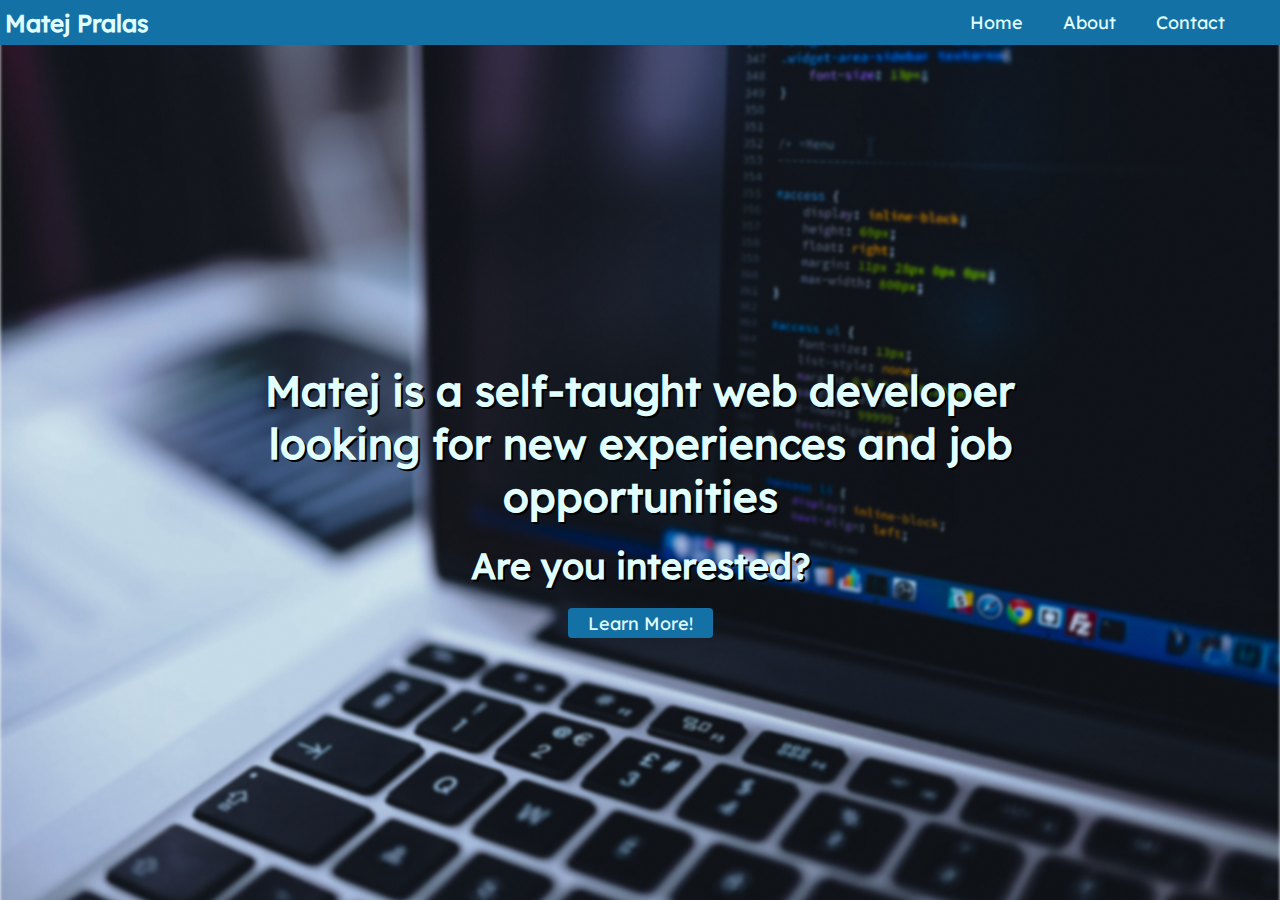
==== index.html @ ef5c55e6 "first commit, improve later" ====
<!DOCTYPE html>
<html lang="en">
	<head>
		<meta charset="UTF-8" />
		<meta name="viewport" content="width=device-width, initial-scale=1.0" />
		<meta http-equiv="X-UA-Compatible" content="ie=edge" />
		<link rel="stylesheet" href="style.css" />
		<title>My Portfolio</title>
	</head>
	<body>
		<nav class="navbar">
			<h2>Matej Pralas</h2>
			<div class="nav-list">
				<ul>
					<li><a href="#">Home</a></li>
					<li><a href="about.html">About</a></li>
					<li><a href="#">Contact</a></li>
				</ul>
			</div>
		</nav>
		<div class="main">
			<img
				class="bg-pic"
				src="./img/landing-page-pic.png"
				alt="background pic"
			/>
			<div class="text">
				<h1>
					Matej is a self-taught web developer looking for new experiences and
					job opportunities
				</h1>
				<h3>Are you interested?</h3>
				<button><a href="about.html">Learn More!</a></button>
			</div>
		</div>
	</body>
</html>
---- style.css ----
*,
*::before,
*::after {
  margin: 0;
  padding: 0;
  -webkit-box-sizing: border-box;
          box-sizing: border-box;
  font-family: LexDeca;
}

@font-face {
  font-family: LexDeca;
  src: url(./Lexend_Deca/LexendDeca-Regular.ttf);
}

.navbar {
  background-color: #1371a6;
  height: 5vh;
  width: 100%;
  margin: auto;
  display: -webkit-box;
  display: -ms-flexbox;
  display: flex;
  -webkit-box-pack: justify;
      -ms-flex-pack: justify;
          justify-content: space-between;
  -webkit-box-align: center;
      -ms-flex-align: center;
          align-items: center;
  padding: 20px 0px;
  color: #e1ffff;
}

.navbar h2 {
  padding: 10px 0 10px 5px;
}

.navbar svg {
  margin-right: 20px;
}

.navbar ul {
  margin-right: 35px;
  display: -webkit-box;
  display: -ms-flexbox;
  display: flex;
  right: 50%;
  list-style-type: none;
}

.navbar li {
  padding: 20px;
  -webkit-transition: -webkit-transform 0.15s ease-out;
  transition: -webkit-transform 0.15s ease-out;
  transition: transform 0.15s ease-out;
  transition: transform 0.15s ease-out, -webkit-transform 0.15s ease-out;
}

.navbar li a {
  font-size: 18px;
  text-decoration: none;
  color: #e1ffff;
}

.main {
  height: 95vh;
  width: 100%;
  color: #e1ffff;
  display: -webkit-box;
  display: -ms-flexbox;
  display: flex;
  -webkit-box-orient: vertical;
  -webkit-box-direction: normal;
      -ms-flex-direction: column;
          flex-direction: column;
  position: relative;
  -webkit-box-align: center;
      -ms-flex-align: center;
          align-items: center;
}

.bg-pic {
  height: 100%;
  width: 100%;
  -o-object-fit: cover;
     object-fit: cover;
}

.text {
  position: absolute;
  top: 35%;
  text-align: center;
  text-shadow: 2px 2px black;
  -webkit-box-align: center;
      -ms-flex-align: center;
          align-items: center;
}

.text h1 {
  position: relative;
  font-size: 42px;
  width: 60%;
  margin: auto;
  padding: 20px 0;
}

.text h3 {
  font-size: 36px;
}

.text button {
  margin-top: 20px;
  border-radius: 4px;
  min-height: 30px;
  background-color: #1371a6;
  border: none;
  -webkit-transition: -webkit-transform 0.3s ease-out;
  transition: -webkit-transform 0.3s ease-out;
  transition: transform 0.3s ease-out;
  transition: transform 0.3s ease-out, -webkit-transform 0.3s ease-out;
}

.text button a {
  text-decoration: none;
  color: #e1ffff;
  font-size: 18px;
  padding: 10px 20px;
}

.text button:hover {
  -webkit-transform: scale(1.5);
          transform: scale(1.5);
}

.navbar li:hover {
  -webkit-transform: scale(1.5);
          transform: scale(1.5);
}

.about {
  display: -ms-grid;
  display: grid;
  -ms-grid-rows: 60% 40%;
      grid-template-rows: 60% 40%;
  height: 95vh;
}

.header {
  position: relative;
  width: 100%;
}

.header .about-pic {
  position: absolute;
  width: 100%;
  height: 100%;
  -o-object-fit: cover;
     object-fit: cover;
}

.header h1 {
  padding-left: 20px;
  position: absolute;
  text-align: center;
  color: #e1ffff;
  top: 75%;
}

.about-text {
  position: relative;
  padding: 20px;
  display: -ms-grid;
  display: grid;
  -ms-grid-columns: (minmax(300px, 1fr))[auto-fit];
      grid-template-columns: repeat(auto-fit, minmax(300px, 1fr));
  grid-auto-rows: 1fr 1fr;
  grid-gap: 15px;
  color: #424949;
}

.about-text .text-box {
  padding: 10px 5px;
}

.about-text .text-box h3 {
  padding-bottom: 10px;
}
/*# sourceMappingURL=style.css.map */
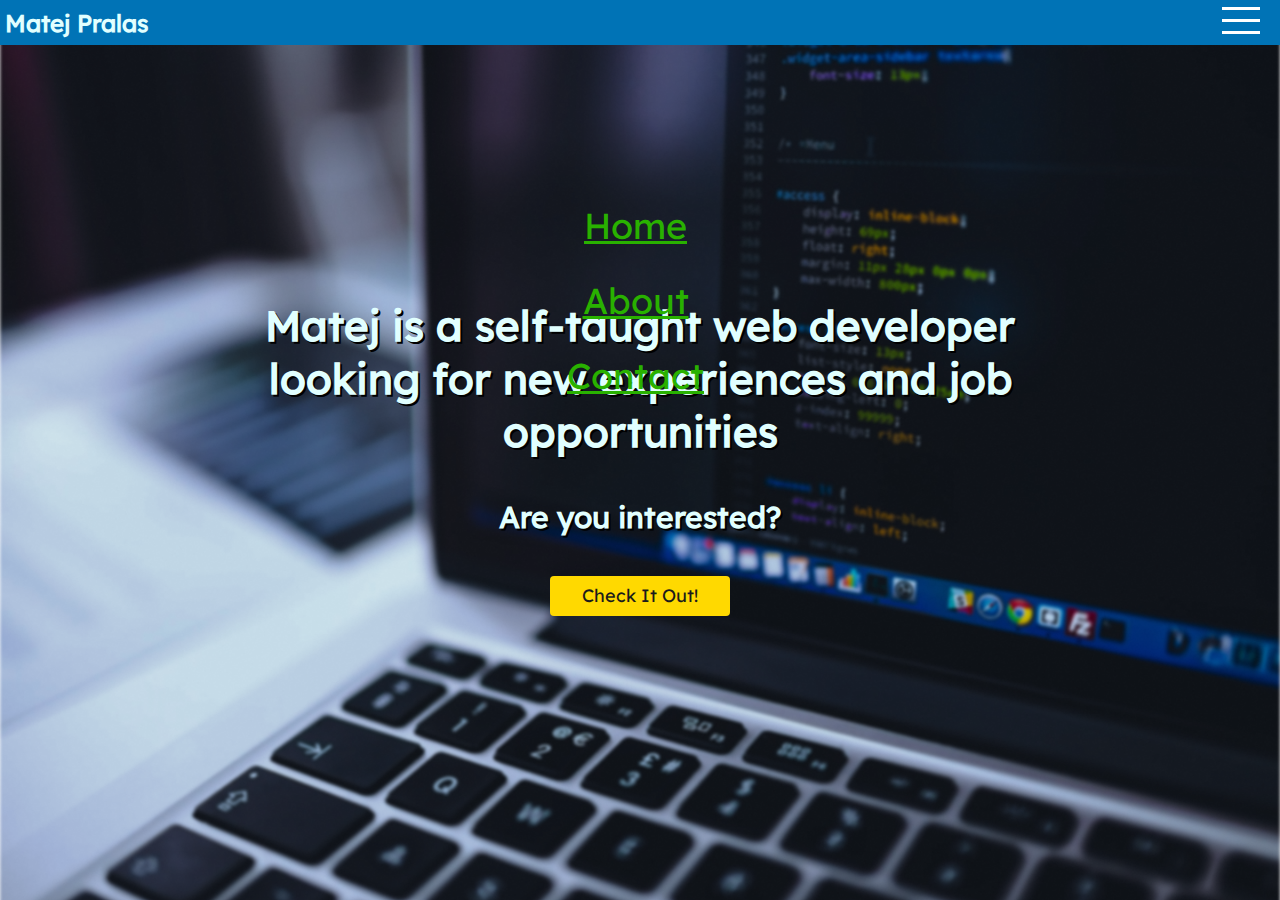
==== commit 990cdf6b: "2nd commit" ====
--- a/index.html
+++ b/index.html
@@ -10,15 +10,30 @@
 	<body>
 		<nav class="navbar">
 			<h2>Matej Pralas</h2>
-			<div class="nav-list">
+			<div class="ham-wrap">
+				<input type="checkbox" class="toggler" />
+				<svg
+					class="hamburger"
+					width="38"
+					height="27"
+					viewBox="0 0 38 27"
+					fill="none"
+					xmlns="http://www.w3.org/2000/svg"
+				>
+					<line y1="25.5" x2="38" y2="25.5" stroke="white" stroke-width="3" />
+					<line y1="13.5" x2="38" y2="13.5" stroke="white" stroke-width="3" />
+					<line y1="1.5" x2="38" y2="1.5" stroke="white" stroke-width="3" />
+				</svg>
+			</div>
+		</nav>
+		<div class="main">
+			<div class="menu">
 				<ul>
 					<li><a href="#">Home</a></li>
 					<li><a href="about.html">About</a></li>
 					<li><a href="#">Contact</a></li>
 				</ul>
 			</div>
-		</nav>
-		<div class="main">
 			<img
 				class="bg-pic"
 				src="./img/landing-page-pic.png"
@@ -30,7 +45,7 @@
 					job opportunities
 				</h1>
 				<h3>Are you interested?</h3>
-				<button><a href="about.html">Learn More!</a></button>
+				<button><a href="about.html">Check It Out!</a></button>
 			</div>
 		</div>
 	</body>
--- a/style.css
+++ b/style.css
@@ -14,7 +14,7 @@
 }
 
 .navbar {
-  background-color: #1371a6;
+  background-color: #0073b6;
   height: 5vh;
   width: 100%;
   margin: auto;
@@ -32,7 +32,7 @@
 }
 
 .navbar h2 {
-  padding: 10px 0 10px 5px;
+  padding: 10px 5px;
 }
 
 .navbar svg {
@@ -62,6 +62,21 @@
   color: #e1ffff;
 }
 
+.navbar .ham-wrap {
+  position: relative;
+}
+
+.navbar .ham-wrap .toggler {
+  opacity: 0;
+  position: absolute;
+  right: 14px;
+  top: -4px;
+  height: 38px;
+  width: 50px;
+  cursor: pointer;
+  z-index: 2;
+}
+
 .main {
   height: 95vh;
   width: 100%;
@@ -74,9 +89,37 @@
       -ms-flex-direction: column;
           flex-direction: column;
   position: relative;
-  -webkit-box-align: center;
-      -ms-flex-align: center;
-          align-items: center;
+}
+
+.main .menu {
+  display: -webkit-box;
+  display: -ms-flexbox;
+  display: flex;
+  -webkit-box-orient: vertical;
+  -webkit-box-direction: normal;
+      -ms-flex-direction: column;
+          flex-direction: column;
+  position: absolute;
+  right: 45%;
+  top: 15%;
+  -ms-flex-line-pack: center;
+      align-content: center;
+  z-index: 2;
+}
+
+.main .menu ul {
+  list-style: none;
+  text-align: center;
+}
+
+.main .menu ul li {
+  text-decoration: none;
+  padding-top: 30px;
+}
+
+.main .menu ul li a {
+  color: #29b100;
+  font-size: 36px;
 }
 
 .bg-pic {
@@ -88,12 +131,12 @@
 
 .text {
   position: absolute;
-  top: 35%;
   text-align: center;
   text-shadow: 2px 2px black;
   -webkit-box-align: center;
       -ms-flex-align: center;
           align-items: center;
+  top: 25%;
 }
 
 .text h1 {
@@ -101,18 +144,19 @@
   font-size: 42px;
   width: 60%;
   margin: auto;
-  padding: 20px 0;
+  padding: 40px 0;
 }
 
 .text h3 {
-  font-size: 36px;
+  font-size: 30px;
 }
 
 .text button {
-  margin-top: 20px;
+  margin-top: 40px;
+  min-width: 180px;
+  min-height: 40px;
   border-radius: 4px;
-  min-height: 30px;
-  background-color: #1371a6;
+  background-color: #ffd900;
   border: none;
   -webkit-transition: -webkit-transform 0.3s ease-out;
   transition: -webkit-transform 0.3s ease-out;
@@ -122,7 +166,7 @@
 
 .text button a {
   text-decoration: none;
-  color: #e1ffff;
+  color: #1b1b1b;
   font-size: 18px;
   padding: 10px 20px;
 }
@@ -184,5 +228,18 @@
 
 .about-text .text-box h3 {
   padding-bottom: 10px;
+  color: #424949;
+}
+
+@media (max-width: 1024px) {
+  .text h1 {
+    font-size: 32px;
+  }
+  .text h3 {
+    font-size: 22px;
+  }
+  .navbar h2 {
+    font-size: 18px;
+  }
 }
 /*# sourceMappingURL=style.css.map */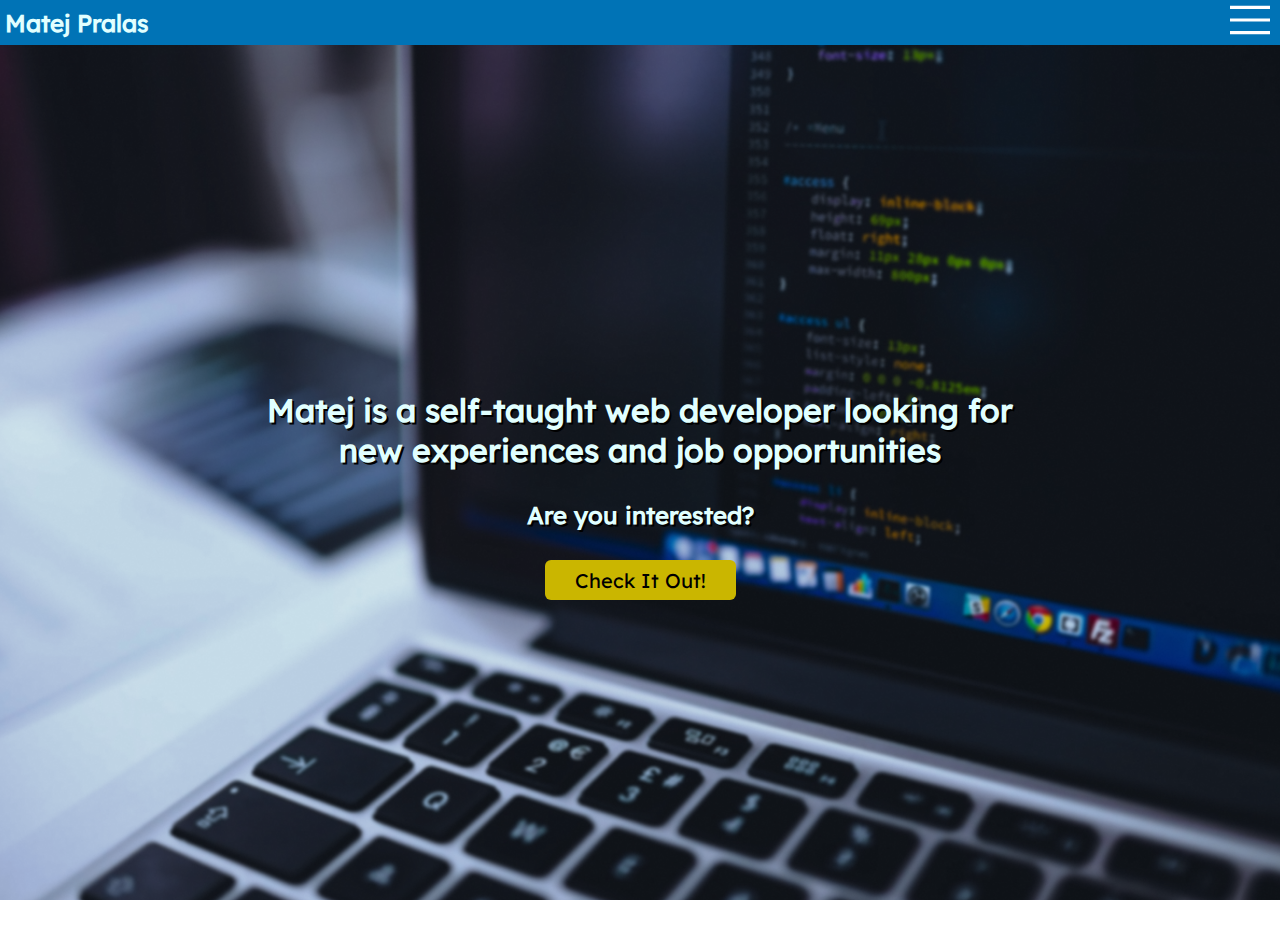
==== commit 494d5dad: "Added hamburger menu to index.html, TODO: add media queries for different devices and fix about page" ====
--- a/index.html
+++ b/index.html
@@ -10,8 +10,18 @@
 	<body>
 		<nav class="navbar">
 			<h2>Matej Pralas</h2>
-			<div class="ham-wrap">
+		</nav>
+		<div class="main">
+			<div class="menu-wrap">
 				<input type="checkbox" class="toggler" />
+				<div class="menu">
+					<div></div>
+					<ul class="menu-text">
+						<li><a href="#">Home</a></li>
+						<li><a href="about.html">About</a></li>
+						<li><a href="#">Contact</a></li>
+					</ul>
+				</div>
 				<svg
 					class="hamburger"
 					width="38"
@@ -25,27 +35,20 @@
 					<line y1="1.5" x2="38" y2="1.5" stroke="white" stroke-width="3" />
 				</svg>
 			</div>
-		</nav>
-		<div class="main">
-			<div class="menu">
-				<ul>
-					<li><a href="#">Home</a></li>
-					<li><a href="about.html">About</a></li>
-					<li><a href="#">Contact</a></li>
-				</ul>
-			</div>
 			<img
 				class="bg-pic"
 				src="./img/landing-page-pic.png"
 				alt="background pic"
 			/>
 			<div class="text">
-				<h1>
-					Matej is a self-taught web developer looking for new experiences and
-					job opportunities
-				</h1>
-				<h3>Are you interested?</h3>
-				<button><a href="about.html">Check It Out!</a></button>
+				<div class="text-inner">
+					<h1>
+						Matej is a self-taught web developer looking for new experiences and
+						job opportunities
+					</h1>
+					<h2>Are you interested?</h2>
+					<button><a href="about.html">Check It Out!</a></button>
+				</div>
 			</div>
 		</div>
 	</body>
--- a/style.css
+++ b/style.css
@@ -6,6 +6,7 @@
   -webkit-box-sizing: border-box;
           box-sizing: border-box;
   font-family: LexDeca;
+  overflow: hidden;
 }
 
 @font-face {
@@ -17,7 +18,6 @@
   background-color: #0073b6;
   height: 5vh;
   width: 100%;
-  margin: auto;
   display: -webkit-box;
   display: -ms-flexbox;
   display: flex;
@@ -27,60 +27,14 @@
   -webkit-box-align: center;
       -ms-flex-align: center;
           align-items: center;
-  padding: 20px 0px;
+  padding: 20px 5px;
   color: #e1ffff;
-}
-
-.navbar h2 {
-  padding: 10px 5px;
-}
-
-.navbar svg {
-  margin-right: 20px;
-}
-
-.navbar ul {
-  margin-right: 35px;
-  display: -webkit-box;
-  display: -ms-flexbox;
-  display: flex;
-  right: 50%;
-  list-style-type: none;
-}
-
-.navbar li {
-  padding: 20px;
-  -webkit-transition: -webkit-transform 0.15s ease-out;
-  transition: -webkit-transform 0.15s ease-out;
-  transition: transform 0.15s ease-out;
-  transition: transform 0.15s ease-out, -webkit-transform 0.15s ease-out;
-}
-
-.navbar li a {
-  font-size: 18px;
-  text-decoration: none;
-  color: #e1ffff;
-}
-
-.navbar .ham-wrap {
-  position: relative;
-}
-
-.navbar .ham-wrap .toggler {
-  opacity: 0;
-  position: absolute;
-  right: 14px;
-  top: -4px;
-  height: 38px;
-  width: 50px;
-  cursor: pointer;
-  z-index: 2;
+  z-index: 1;
 }
 
 .main {
   height: 95vh;
   width: 100%;
-  color: #e1ffff;
   display: -webkit-box;
   display: -ms-flexbox;
   display: flex;
@@ -88,10 +42,29 @@
   -webkit-box-direction: normal;
       -ms-flex-direction: column;
           flex-direction: column;
-  position: relative;
-}
-
-.main .menu {
+}
+
+.main img {
+  -webkit-transform: scale(1.05);
+          transform: scale(1.05);
+  height: 100%;
+  width: 100%;
+  -o-object-fit: cover;
+     object-fit: cover;
+}
+
+.menu {
+  visibility: hidden;
+  position: absolute;
+  width: 100%;
+  height: 100%;
+  z-index: 2;
+}
+
+.menu .menu-text {
+  opacity: 0;
+  width: 100%;
+  height: 100%;
   display: -webkit-box;
   display: -ms-flexbox;
   display: flex;
@@ -99,147 +72,132 @@
   -webkit-box-direction: normal;
       -ms-flex-direction: column;
           flex-direction: column;
-  position: absolute;
-  right: 45%;
-  top: 15%;
-  -ms-flex-line-pack: center;
-      align-content: center;
-  z-index: 2;
-}
-
-.main .menu ul {
-  list-style: none;
-  text-align: center;
-}
-
-.main .menu ul li {
-  text-decoration: none;
-  padding-top: 30px;
-}
-
-.main .menu ul li a {
-  color: #29b100;
-  font-size: 36px;
-}
-
-.bg-pic {
-  height: 100%;
-  width: 100%;
-  -o-object-fit: cover;
-     object-fit: cover;
-}
-
-.text {
-  position: absolute;
-  text-align: center;
-  text-shadow: 2px 2px black;
   -webkit-box-align: center;
       -ms-flex-align: center;
           align-items: center;
-  top: 25%;
-}
-
-.text h1 {
-  position: relative;
-  font-size: 42px;
-  width: 60%;
-  margin: auto;
+  -webkit-box-pack: center;
+      -ms-flex-pack: center;
+          justify-content: center;
+  text-align: center;
+  -webkit-transform: scale(0);
+          transform: scale(0);
+  -webkit-transition: all 0.8s ease-out;
+  transition: all 0.8s ease-out;
+}
+
+.menu .menu-text li {
+  color: #e1ffff;
   padding: 40px 0;
-}
-
-.text h3 {
-  font-size: 30px;
-}
-
-.text button {
-  margin-top: 40px;
-  min-width: 180px;
-  min-height: 40px;
-  border-radius: 4px;
-  background-color: #ffd900;
-  border: none;
-  -webkit-transition: -webkit-transform 0.3s ease-out;
-  transition: -webkit-transform 0.3s ease-out;
-  transition: transform 0.3s ease-out;
-  transition: transform 0.3s ease-out, -webkit-transform 0.3s ease-out;
-}
-
-.text button a {
+  font-size: 36px;
+  -webkit-transition: -webkit-transform 0.3s ease;
+  transition: -webkit-transform 0.3s ease;
+  transition: transform 0.3s ease;
+  transition: transform 0.3s ease, -webkit-transform 0.3s ease;
+}
+
+.menu .menu-text li a {
   text-decoration: none;
-  color: #1b1b1b;
-  font-size: 18px;
-  padding: 10px 20px;
-}
-
-.text button:hover {
-  -webkit-transform: scale(1.5);
-          transform: scale(1.5);
-}
-
-.navbar li:hover {
-  -webkit-transform: scale(1.5);
-          transform: scale(1.5);
-}
-
-.about {
-  display: -ms-grid;
-  display: grid;
-  -ms-grid-rows: 60% 40%;
-      grid-template-rows: 60% 40%;
-  height: 95vh;
-}
-
-.header {
-  position: relative;
-  width: 100%;
-}
-
-.header .about-pic {
-  position: absolute;
-  width: 100%;
-  height: 100%;
-  -o-object-fit: cover;
-     object-fit: cover;
-}
-
-.header h1 {
-  padding-left: 20px;
-  position: absolute;
+  color: inherit;
+  cursor: pointer;
+}
+
+.hamburger,
+.toggler {
+  position: absolute;
+  right: 0;
+  top: 0;
+  width: 40px;
+  height: 40px;
+  margin-right: 10px;
+}
+
+.toggler {
+  opacity: 0;
+  z-index: 3;
+  cursor: pointer;
+}
+
+.text {
+  position: absolute;
+  display: -webkit-box;
+  display: -ms-flexbox;
+  display: flex;
+  -webkit-box-orient: vertical;
+  -webkit-box-direction: normal;
+      -ms-flex-direction: column;
+          flex-direction: column;
+  width: 100%;
+  height: 100%;
+  -webkit-box-pack: center;
+      -ms-flex-pack: center;
+          justify-content: center;
+  -webkit-box-align: center;
+      -ms-flex-align: center;
+          align-items: center;
   text-align: center;
   color: #e1ffff;
-  top: 75%;
-}
-
-.about-text {
-  position: relative;
-  padding: 20px;
-  display: -ms-grid;
-  display: grid;
-  -ms-grid-columns: (minmax(300px, 1fr))[auto-fit];
-      grid-template-columns: repeat(auto-fit, minmax(300px, 1fr));
-  grid-auto-rows: 1fr 1fr;
-  grid-gap: 15px;
-  color: #424949;
-}
-
-.about-text .text-box {
-  padding: 10px 5px;
-}
-
-.about-text .text-box h3 {
-  padding-bottom: 10px;
-  color: #424949;
-}
-
-@media (max-width: 1024px) {
-  .text h1 {
-    font-size: 32px;
-  }
-  .text h3 {
-    font-size: 22px;
-  }
-  .navbar h2 {
-    font-size: 18px;
-  }
+  text-shadow: 2px 2px black;
+}
+
+.text .text-inner {
+  width: 60%;
+}
+
+.text .text-inner h2 {
+  padding: 30px 0;
+}
+
+.text .text-inner button {
+  border-radius: 6px;
+  min-width: 150px;
+  min-height: 40px;
+  background-color: #cab600;
+  border-style: none;
+}
+
+.text .text-inner button a {
+  color: inherit;
+  text-decoration: none;
+  font-size: 20px;
+  padding: 30px;
+}
+
+.toggler:checked ~ .menu {
+  visibility: visible;
+  z-index: 3;
+}
+
+.menu > div {
+  position: absolute;
+  width: 300vw;
+  height: 300vh;
+  bottom: -30%;
+  left: -60%;
+  border-radius: 50%;
+  content: "";
+  background: rgba(0, 26, 97, 0.85);
+  z-index: 2;
+  -webkit-transform: scale(0);
+          transform: scale(0);
+  -webkit-transition: all 0.6s ease-out;
+  transition: all 0.6s ease-out;
+}
+
+.toggler:checked ~ .menu > div {
+  -webkit-transform: scale(1);
+          transform: scale(1);
+}
+
+.toggler:checked ~ .menu > .menu-text {
+  opacity: 1;
+  position: absolute;
+  z-index: 3;
+  -webkit-transform: scale(1);
+          transform: scale(1);
+}
+
+.toggler:checked ~ .menu .menu-text li:hover {
+  -webkit-transform: scale(1.4);
+          transform: scale(1.4);
 }
 /*# sourceMappingURL=style.css.map */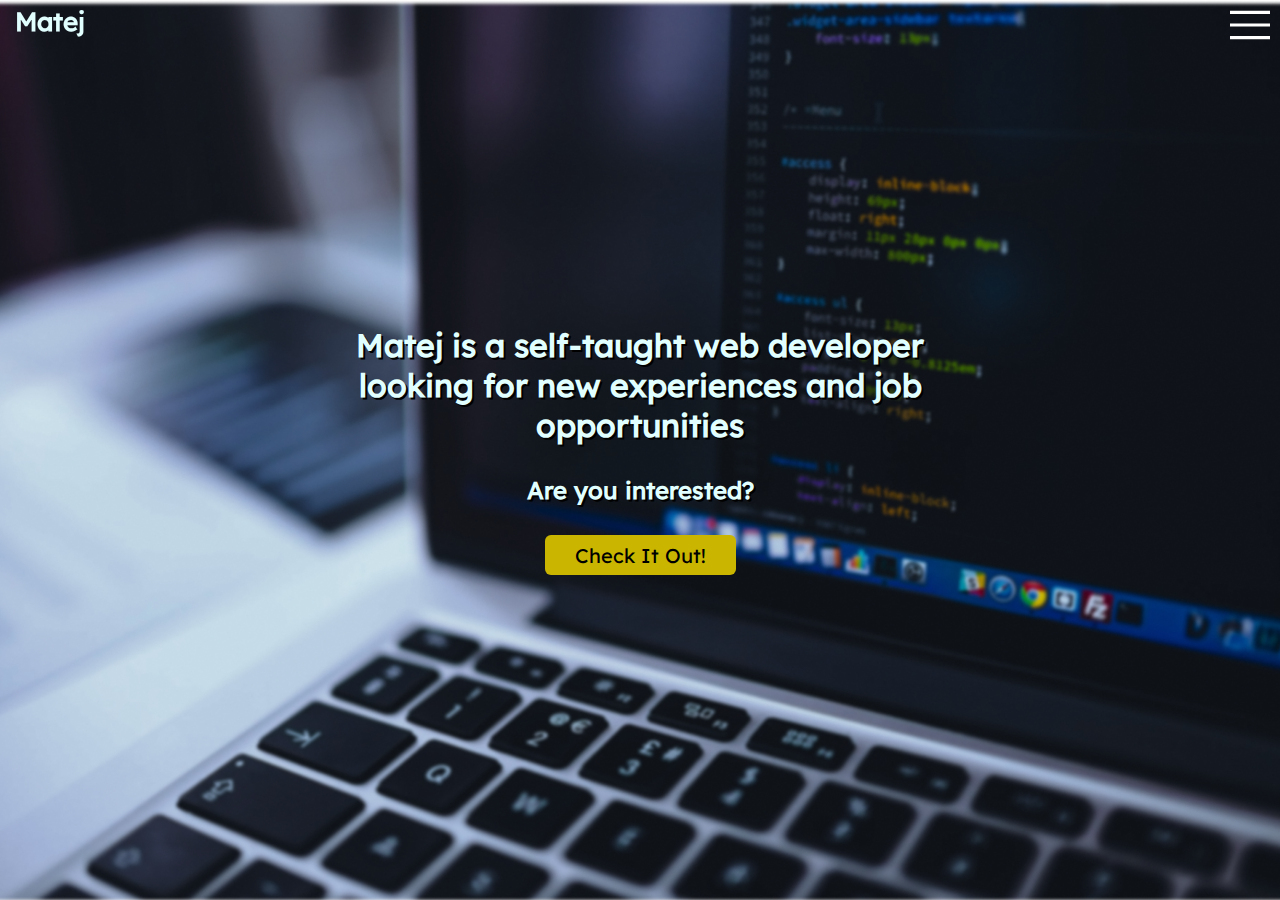
==== commit 710252df: "tweaked the hamburger menu, TODO: Contact page" ====
--- a/index.html
+++ b/index.html
@@ -4,50 +4,49 @@
 		<meta charset="UTF-8" />
 		<meta name="viewport" content="width=device-width, initial-scale=1.0" />
 		<meta http-equiv="X-UA-Compatible" content="ie=edge" />
-		<link rel="stylesheet" href="style.css" />
+		<link rel="stylesheet" href="./css/style.css" />
+		<link rel="stylesheet" href="./css/menu.css" />
 		<title>My Portfolio</title>
 	</head>
 	<body>
-		<nav class="navbar">
-			<h2>Matej Pralas</h2>
-		</nav>
-		<div class="main">
-			<div class="menu-wrap">
-				<input type="checkbox" class="toggler" />
-				<div class="menu">
-					<div></div>
-					<ul class="menu-text">
-						<li><a href="#">Home</a></li>
-						<li><a href="about.html">About</a></li>
-						<li><a href="#">Contact</a></li>
-					</ul>
-				</div>
-				<svg
-					class="hamburger"
-					width="38"
-					height="27"
-					viewBox="0 0 38 27"
-					fill="none"
-					xmlns="http://www.w3.org/2000/svg"
-				>
-					<line y1="25.5" x2="38" y2="25.5" stroke="white" stroke-width="3" />
-					<line y1="13.5" x2="38" y2="13.5" stroke="white" stroke-width="3" />
-					<line y1="1.5" x2="38" y2="1.5" stroke="white" stroke-width="3" />
-				</svg>
+		<div class="container">
+			<h2 class="logo"><a href="index.html">Matej</a></h2>
+			<input type="checkbox" class="toggler" />
+			<div class="menu">
+				<div></div>
+				<ul class="menu-text">
+					<li><a href="#">Home</a></li>
+					<li><a href="about.html">About</a></li>
+					<li><a href="#">Contact</a></li>
+				</ul>
 			</div>
-			<img
-				class="bg-pic"
-				src="./img/landing-page-pic.png"
-				alt="background pic"
-			/>
-			<div class="text">
-				<div class="text-inner">
-					<h1>
-						Matej is a self-taught web developer looking for new experiences and
-						job opportunities
-					</h1>
-					<h2>Are you interested?</h2>
-					<button><a href="about.html">Check It Out!</a></button>
+			<svg
+				class="hamburger"
+				width="38"
+				height="27"
+				viewBox="0 0 38 27"
+				fill="none"
+				xmlns="http://www.w3.org/2000/svg"
+			>
+				<line y1="25.5" x2="38" y2="25.5" stroke="white" stroke-width="3" />
+				<line y1="13.5" x2="38" y2="13.5" stroke="white" stroke-width="3" />
+				<line y1="1.5" x2="38" y2="1.5" stroke="white" stroke-width="3" />
+			</svg>
+			<div class="main">
+				<img
+					class="bg-pic"
+					src="./img/landing-page-pic.png"
+					alt="background pic"
+				/>
+				<div class="text">
+					<div class="text-inner">
+						<h1>
+							Matej is a self-taught web developer looking for new experiences
+							and job opportunities
+						</h1>
+						<h2>Are you interested?</h2>
+						<button><a href="about.html">Check It Out!</a></button>
+					</div>
 				</div>
 			</div>
 		</div>
--- a/css/style.css
+++ b/css/style.css
@@ -0,0 +1,158 @@
+*,
+*::before,
+*::after {
+  margin: 0;
+  padding: 0;
+  -webkit-box-sizing: border-box;
+          box-sizing: border-box;
+  font-family: LexDeca;
+}
+
+@font-face {
+  font-family: LexDeca;
+  src: url(../Lexend_Deca/LexendDeca-Regular.ttf);
+}
+
+.container {
+  position: relative;
+  height: 100%;
+  width: 100%;
+}
+
+.logo {
+  font-size: 26px;
+  position: fixed;
+  height: 5vh;
+  color: #e1ffff;
+  margin-left: 10px;
+  padding: 5px;
+  z-index: 5;
+}
+
+.logo a {
+  text-decoration: none;
+  color: inherit;
+}
+
+.main {
+  height: 100vh;
+  width: 100vw;
+  display: -webkit-box;
+  display: -ms-flexbox;
+  display: flex;
+  -webkit-box-orient: vertical;
+  -webkit-box-direction: normal;
+      -ms-flex-direction: column;
+          flex-direction: column;
+}
+
+.main img {
+  height: 100%;
+  width: 100%;
+  -o-object-fit: cover;
+     object-fit: cover;
+}
+
+.text {
+  position: absolute;
+  display: -webkit-box;
+  display: -ms-flexbox;
+  display: flex;
+  -webkit-box-orient: vertical;
+  -webkit-box-direction: normal;
+      -ms-flex-direction: column;
+          flex-direction: column;
+  width: 100%;
+  height: 100%;
+  -webkit-box-pack: center;
+      -ms-flex-pack: center;
+          justify-content: center;
+  -webkit-box-align: center;
+      -ms-flex-align: center;
+          align-items: center;
+  text-align: center;
+  color: #e1ffff;
+  text-shadow: 2px 2px black;
+}
+
+.text .text-inner {
+  width: 50%;
+}
+
+.text .text-inner h2 {
+  padding: 30px 0;
+}
+
+.text .text-inner button {
+  border-radius: 6px;
+  min-width: 150px;
+  min-height: 40px;
+  background-color: #cab600;
+  border-style: none;
+}
+
+.text .text-inner button a {
+  color: inherit;
+  text-decoration: none;
+  font-size: 20px;
+  padding: 30px;
+}
+
+.header {
+  height: 45vh;
+  width: 100%;
+}
+
+.header img {
+  height: 100%;
+  width: 100%;
+  -o-object-fit: cover;
+     object-fit: cover;
+}
+
+.header h1 {
+  position: absolute;
+  top: 35vh;
+  color: #e1ffff;
+  padding-left: 20px;
+}
+
+.about-text {
+  position: absolute;
+  z-index: 3;
+  padding: 10px;
+  height: 100%;
+  width: 100%;
+  display: -ms-grid;
+  display: grid;
+  grid-gap: 10px;
+  -ms-grid-columns: (minmax(300px, 1fr))[auto-fit];
+      grid-template-columns: repeat(auto-fit, minmax(300px, 1fr));
+  -ms-grid-rows: (minmax(200px, 1fr))[auto-fit];
+      grid-template-rows: repeat(auto-fit, minmax(200px, 1fr));
+  -webkit-box-pack: center;
+      -ms-flex-pack: center;
+          justify-content: center;
+  margin: auto;
+}
+
+.about-text h3 {
+  padding-bottom: 15px;
+}
+
+.box {
+  width: 100%;
+  height: 100%;
+  -ms-flex-line-pack: center;
+      align-content: center;
+  -webkit-box-pack: center;
+      -ms-flex-pack: center;
+          justify-content: center;
+  padding: 10px;
+  -ms-flex-item-align: center;
+      -ms-grid-row-align: center;
+      align-self: center;
+  -ms-grid-column-align: center;
+      justify-self: center;
+}
+/*# sourceMappingURL=style.css.map */--- a/css/menu.css
+++ b/css/menu.css
@@ -0,0 +1,113 @@
+.menu-wrap {
+  overflow: hidden;
+}
+
+.menu {
+  opacity: 0;
+  position: absolute;
+  width: 100%;
+  height: 100%;
+  z-index: 0;
+  -webkit-transition: all 0.8s ease-out;
+  transition: all 0.8s ease-out;
+  overflow: hidden;
+}
+
+.menu .menu-text {
+  width: 100%;
+  height: 100%;
+  display: -webkit-box;
+  display: -ms-flexbox;
+  display: flex;
+  -webkit-box-orient: vertical;
+  -webkit-box-direction: normal;
+      -ms-flex-direction: column;
+          flex-direction: column;
+  -webkit-box-align: center;
+      -ms-flex-align: center;
+          align-items: center;
+  -webkit-box-pack: center;
+      -ms-flex-pack: center;
+          justify-content: center;
+  text-align: center;
+  -webkit-transform: scale(0);
+          transform: scale(0);
+  -webkit-transition: all 0.8s ease-out;
+  transition: all 0.8s ease-out;
+}
+
+.menu .menu-text li {
+  color: #e1ffff;
+  padding: 40px 0;
+  font-size: 36px;
+  -webkit-transition: -webkit-transform 0.3s ease;
+  transition: -webkit-transform 0.3s ease;
+  transition: transform 0.3s ease;
+  transition: transform 0.3s ease, -webkit-transform 0.3s ease;
+  list-style: none;
+}
+
+.menu .menu-text li a {
+  text-decoration: none;
+  color: inherit;
+  cursor: pointer;
+}
+
+.hamburger,
+.toggler {
+  position: fixed;
+  height: 5vh;
+  right: 0;
+  top: 0;
+  width: 40px;
+  height: 40px;
+  margin: 5px 10px;
+  z-index: 10;
+}
+
+.toggler {
+  opacity: 0;
+  z-index: 11;
+  cursor: pointer;
+}
+
+.toggler:checked ~ .menu {
+  opacity: 1;
+  z-index: 2;
+}
+
+.menu > div {
+  position: absolute;
+  width: 300%;
+  height: 300%;
+  bottom: -30%;
+  left: -60%;
+  border-radius: 50%;
+  content: "";
+  background: rgba(0, 26, 97, 0.85);
+  z-index: 2;
+  -webkit-transform: scale(0);
+          transform: scale(0);
+  -webkit-transition: all 0.6s ease-out;
+  transition: all 0.6s ease-out;
+  overflow: hidden;
+}
+
+.toggler:checked ~ .menu > div {
+  -webkit-transform: scale(1);
+          transform: scale(1);
+}
+
+.toggler:checked ~ .menu > .menu-text {
+  opacity: 1;
+  position: absolute;
+  z-index: 3;
+  -webkit-transform: scale(1);
+          transform: scale(1);
+}
+
+.toggler:checked ~ .menu .menu-text li:hover {
+  -webkit-transform: scale(1.4);
+          transform: scale(1.4);
+}
+/*# sourceMappingURL=menu.css.map */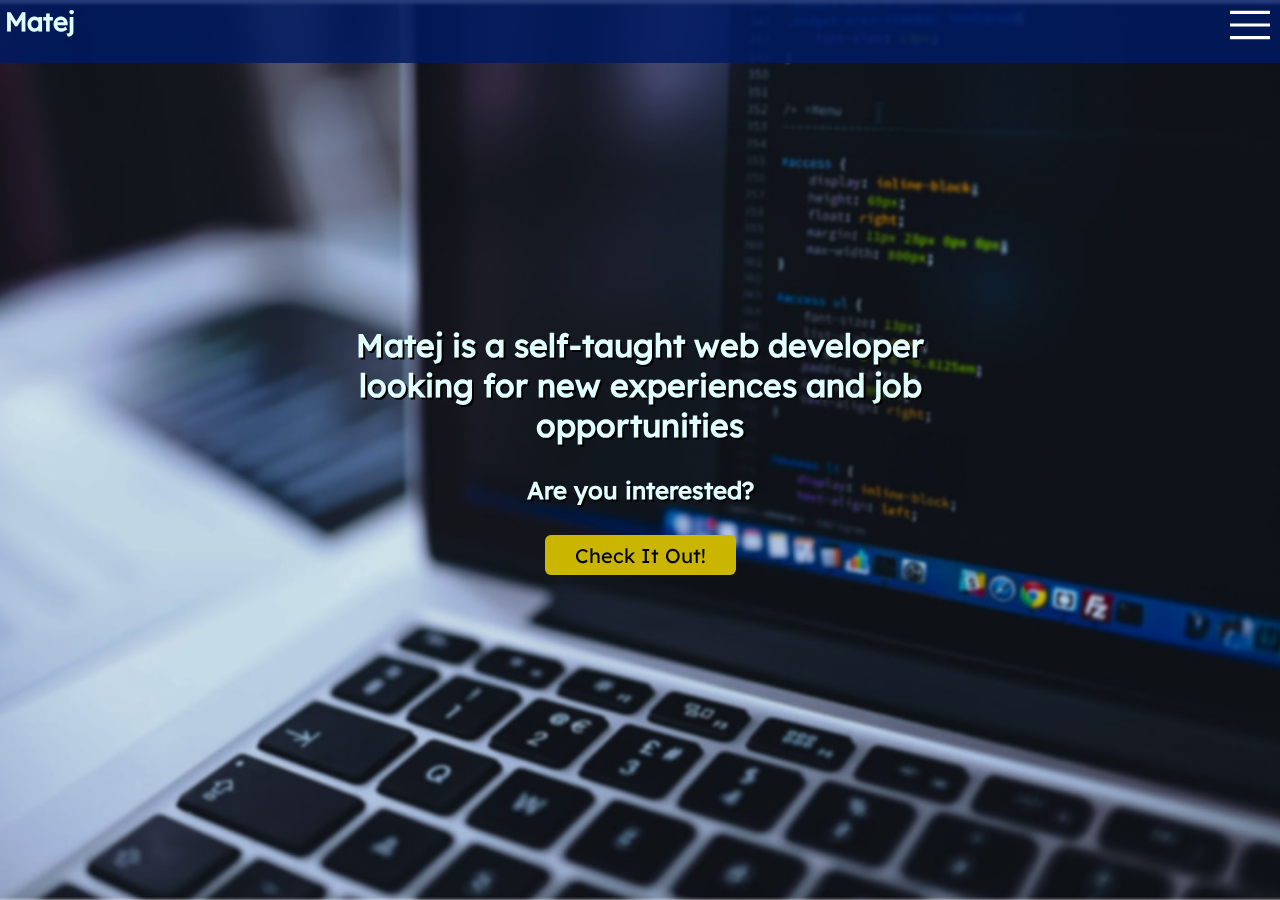
==== commit cd1d3ce3: "media querie" ====
--- a/index.html
+++ b/index.html
@@ -35,7 +35,7 @@
 			<div class="main">
 				<img
 					class="bg-pic"
-					src="./img/landing-page-pic.png"
+					src="./img/landing-page-pic.jpg"
 					alt="background pic"
 				/>
 				<div class="text">
@@ -45,7 +45,7 @@
 							and job opportunities
 						</h1>
 						<h2>Are you interested?</h2>
-						<button><a href="about.html">Check It Out!</a></button>
+						<button><a href="about.html"><span>Check It Out!</span></a></button>
 					</div>
 				</div>
 			</div>
--- a/css/style.css
+++ b/css/style.css
@@ -22,11 +22,12 @@
 .logo {
   font-size: 26px;
   position: fixed;
-  height: 5vh;
+  height: 7vh;
+  width: 100vw;
+  background: rgba(0, 26, 97, 0.85);
   color: #e1ffff;
-  margin-left: 10px;
   padding: 5px;
-  z-index: 5;
+  z-index: 3;
 }
 
 .logo a {
@@ -89,13 +90,16 @@
   min-height: 40px;
   background-color: #cab600;
   border-style: none;
+  text-align: center;
 }
 
 .text .text-inner button a {
   color: inherit;
   text-decoration: none;
   font-size: 20px;
-  padding: 30px;
+  padding: 0 30px;
+  -ms-flex-line-pack: center;
+      align-content: center;
 }
 
 .header {
@@ -119,7 +123,7 @@
 
 .about-text {
   position: absolute;
-  z-index: 3;
+  z-index: 1;
   padding: 10px;
   height: 100%;
   width: 100%;
@@ -155,4 +159,17 @@
   -ms-grid-column-align: center;
       justify-self: center;
 }
+
+@media (max-width: 720px) {
+  .container .text-inner h1 {
+    font-size: 24px;
+  }
+  .container .text-inner h2 {
+    font-size: 18px;
+  }
+  .container .text-inner a {
+    font-size: 18px;
+    text-align: center;
+  }
+}
 /*# sourceMappingURL=style.css.map */--- a/css/menu.css
+++ b/css/menu.css
@@ -1,10 +1,6 @@
-.menu-wrap {
-  overflow: hidden;
-}
-
 .menu {
   opacity: 0;
-  position: absolute;
+  position: fixed;
   width: 100%;
   height: 100%;
   z-index: 0;
@@ -85,7 +81,7 @@
   border-radius: 50%;
   content: "";
   background: rgba(0, 26, 97, 0.85);
-  z-index: 2;
+  z-index: 3;
   -webkit-transform: scale(0);
           transform: scale(0);
   -webkit-transition: all 0.6s ease-out;
@@ -101,7 +97,7 @@
 .toggler:checked ~ .menu > .menu-text {
   opacity: 1;
   position: absolute;
-  z-index: 3;
+  z-index: 6;
   -webkit-transform: scale(1);
           transform: scale(1);
 }
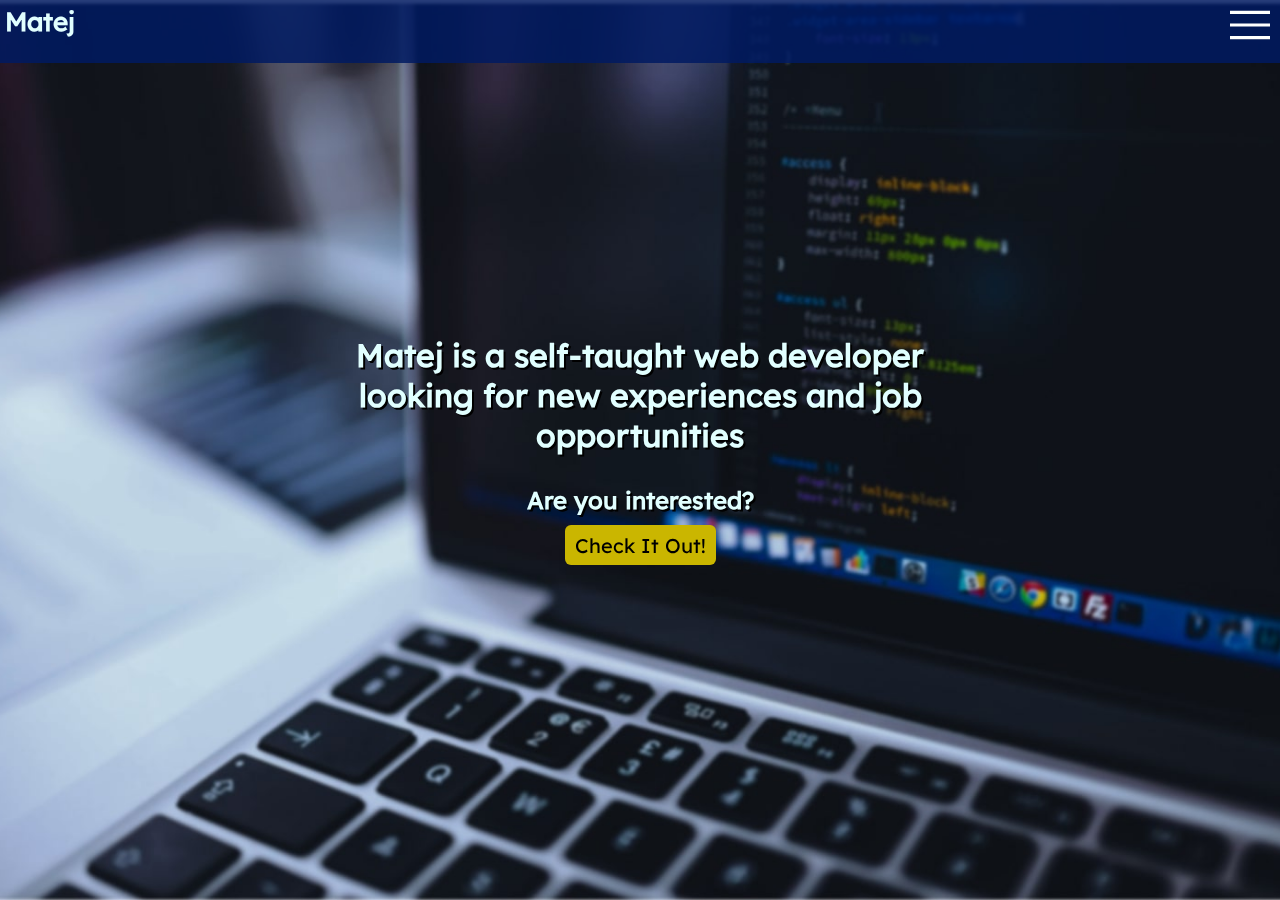
==== commit e343c082: "refining media query" ====
--- a/index.html
+++ b/index.html
@@ -45,7 +45,7 @@
 							and job opportunities
 						</h1>
 						<h2>Are you interested?</h2>
-						<button><a href="about.html"><span>Check It Out!</span></a></button>
+						<button><a href="about.html">Check It Out!</a></button>
 					</div>
 				</div>
 			</div>
--- a/css/style.css
+++ b/css/style.css
@@ -81,7 +81,7 @@
 }
 
 .text .text-inner h2 {
-  padding: 30px 0;
+  padding: 30px 0 10px 0;
 }
 
 .text .text-inner button {
@@ -97,12 +97,13 @@
   color: inherit;
   text-decoration: none;
   font-size: 20px;
-  padding: 0 30px;
+  padding: 0 10px;
   -ms-flex-line-pack: center;
       align-content: center;
 }
 
 .header {
+  position: relative;
   height: 45vh;
   width: 100%;
 }
@@ -116,7 +117,7 @@
 
 .header h1 {
   position: absolute;
-  top: 35vh;
+  bottom: 10%;
   color: #e1ffff;
   padding-left: 20px;
 }
@@ -162,10 +163,10 @@
 
 @media (max-width: 720px) {
   .container .text-inner h1 {
-    font-size: 24px;
+    font-size: 28px;
   }
   .container .text-inner h2 {
-    font-size: 18px;
+    font-size: 20px;
   }
   .container .text-inner a {
     font-size: 18px;
